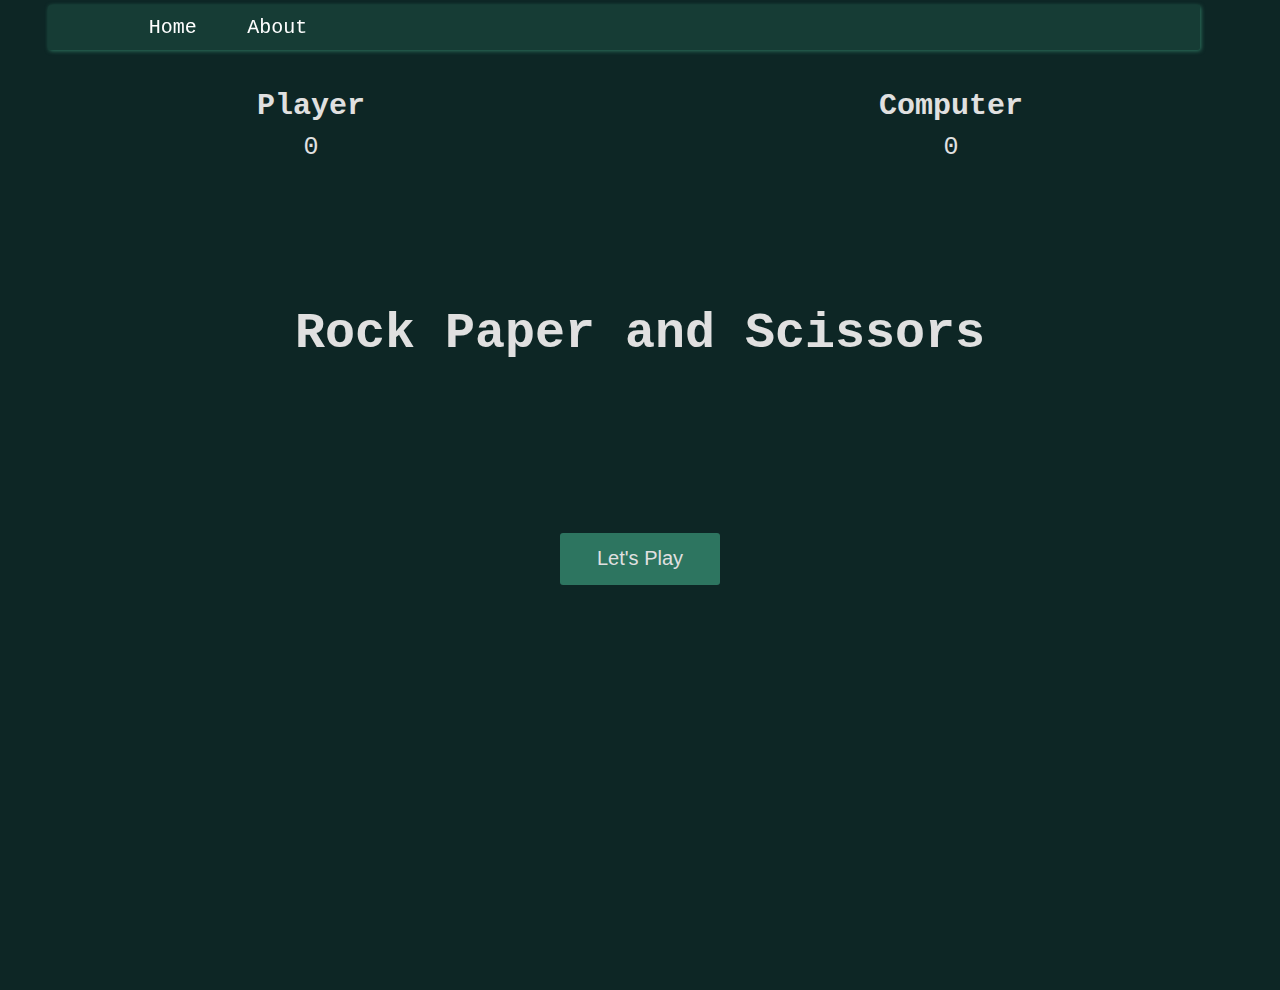
==== index.html @ fb76860c "Initial commit commited" ====
<!DOCTYPE html>
<html lang="en">
  <head>
    <meta charset="UTF-8" />
    <meta name="viewport" content="width=device-width, initial-scale=1.0" />
    <meta http-equiv="X-UA-Compatible" content="ie=edge" />
    <link rel="stylesheet" href="./style.css" />
    <title>Rock paper and scissors</title>
  </head>
  <body>
    <nav class="navbar">
      <div class="logo">

      </div>
      <ul class="links">
        <li><a href="#">Home</a></li>
        <li><a href="#">About</a></li>
      </ul>
    </nav>
    <section class="game">
      <div class="score">
        <div class="player-score">
          <h2>Player</h2>
          <p>0</p>
        </div>
        <div class="computer-score">
          <h2>Computer</h2>
          <p>0</p>
        </div>
      </div>

      <div class="intro">
        <h1>Rock Paper and Scissors</h1>
        <button>Let's Play</button>
      </div>

      <div class="match fadeOut">
        <h2 class="winner">Choose an option</h2>
        <div class="hands">
          <img class="player-hand" src="./assets/rock.png" alt="" />
          <img class="computer-hand" src="./assets/rock.png" alt="" />
        </div>
        <div class="options">
          <button class="rock">rock</button>
          <button class="paper">paper</button>
          <button class="scissors">scissors</button>
        </div>
      </div>
    </section>

    <script src="index.js"></script>
  </body>
</html>
---- style.css ----
* {
    margin: 0;
    padding: 0;
    box-sizing: border-box;
    /* font-family: 'Trebuchet MS', 'Lucida Sans Unicode', 'Lucida Grande', 'Lucida Sans', Arial, sans-serif; */
  }
  
  .navbar
  {
    height: 45px;
    width: 90%;
    background-color: hsl(162deg 44% 32% / 28%);
    position: fixed;
    margin: 5px 48px;
    border-radius: 3px;
    box-shadow: 1px 1px 4px hsl(162deg 44% 32%) ;
  }
  
  .navbar .links
  {
    display: flex;
    width: 260px;
    height: 45px;
    align-items: center;
    justify-content: space-evenly;
    color: white;
    margin-left: 50px;
  }
  
  .navbar .links li
  {
    list-style: none;
  }
  
  .navbar .links li a 
  {
    text-decoration: none;
    color: white;
    font-size: x-large;
    font-family: monospace;
  }
  
  section {
    padding-top: 40px;
    height: 110vh;
    background-color: hsl(177deg 48% 10%);
    font-family: monospace;
  }
  
  .score {
    color: rgb(224, 224, 224);
    height: 20vh;
    display: flex;
    justify-content: space-around;
    align-items: center;
  }
  .score h2 {
    font-size: 30px;
  }
  .score p {
    text-align: center;
    padding: 10px;
    font-size: 25px;
  }
  
  .intro {
    color: rgb(224, 224, 224);
    height: 50vh;
    display: flex;
    flex-direction: column;
    align-items: center;
    justify-content: space-around;
    transition: opacity 0.5s ease;
  }
  
  .intro h1 {
    font-size: 50px;
  }
  .intro button,
  .match button {
    width: 160px;
    height: 52px;
    background: none;
    border: none;
    color: rgb(224, 224, 224);
    font-size: 20px;
    background: rgb(45, 117, 96);
    border-radius: 3px;
    cursor: pointer;
  }
  
  .match {
    position: absolute;
    top: 50%;
    left: 50%;
    transform: translate(-50%, -50%);
    transition: opacity 0.5s ease ;
  }
  .winner {
    color: rgb(224, 224, 224);
    margin-top: 80px;
    text-align: center;
    font-size: 50px;
  }
  
  .hands,
  .options {
    display: flex;
    justify-content: space-around;
    align-items: center;
  }
  
  .player-hand {
    transform: rotateY(180deg);
  }
  
  div.fadeOut {
    opacity: 0;
    pointer-events: none;
  }
  
  div.fadeIn {
    opacity: 1;
    pointer-events: all;
  }
  
  @keyframes shakePlayer {
    0% {
      transform: rotateY(180deg) translateY(0px);
    }
    15% {
      transform: rotateY(180deg) translateY(-50px);
    }
    25% {
      transform: rotateY(180deg) translateY(0px);
    }
    35% {
      transform: rotateY(180deg) translateY(-50px);
    }
    50% {
      transform: rotateY(180deg) translateY(0px);
    }
    65% {
      transform: rotateY(180deg) translateY(-50px);
    }
    75% {
      transform: rotateY(180deg) translateY(0px);
    }
    85% {
      transform: rotateY(180deg) translateY(-50px);
    }
    100% {
      transform: rotateY(180deg) translateY(0px);
    }
  }
  
  @keyframes shakeComputer {
    0% {
      transform: translateY(0px);
    }
    15% {
      transform: translateY(-50px);
    }
    25% {
      transform: translateY(0px);
    }
    35% {
      transform: translateY(-50px);
    }
    50% {
      transform: translateY(0px);
    }
    65% {
      transform: translateY(-50px);
    }
    75% {
      transform: translateY(0px);
    }
    85% {
      transform: translateY(-50px);
    }
    100% {
      transform: translateY(0px);
    }
  }
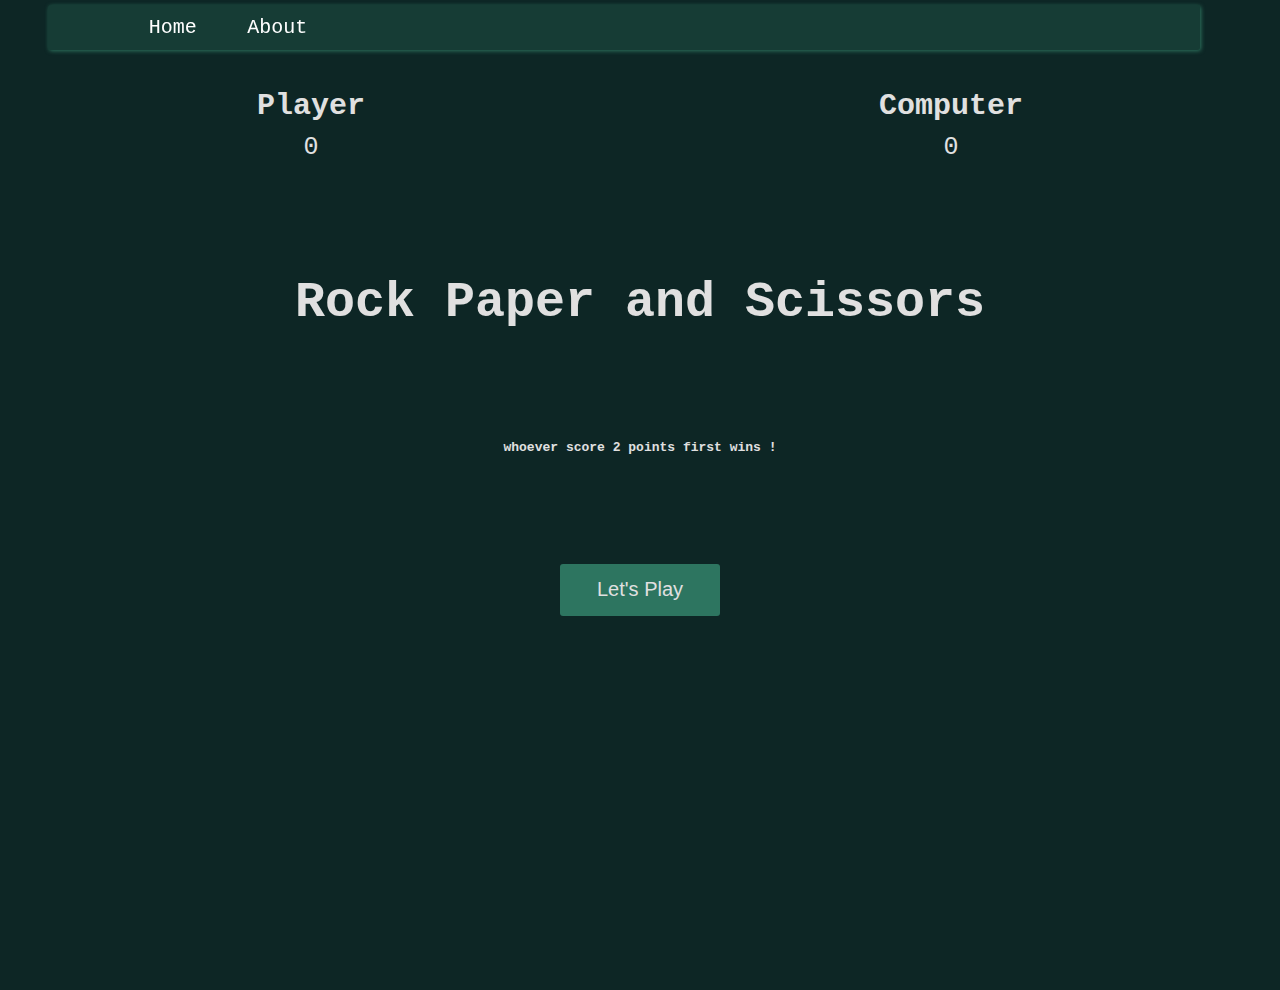
==== commit 0ec01547: "Overall modified" ====
--- a/index.html
+++ b/index.html
@@ -13,7 +13,7 @@
 
       </div>
       <ul class="links">
-        <li><a href="#">Home</a></li>
+        <li><a href="index.html">Home</a></li>
         <li><a href="#">About</a></li>
       </ul>
     </nav>
@@ -30,12 +30,16 @@
       </div>
 
       <div class="intro">
-        <h1>Rock Paper and Scissors</h1>
+        <h1>Rock Paper and Scissors <br>
+        <h4>whoever score 2 points first wins !</h4></h1>
         <button>Let's Play</button>
       </div>
 
       <div class="match fadeOut">
         <h2 class="winner">Choose an option</h2>
+        <audio  class="audio_background" >
+          <source src="/assets/peritune-spook4.mp3">
+        </audio>
         <div class="hands">
           <img class="player-hand" src="./assets/rock.png" alt="" />
           <img class="computer-hand" src="./assets/rock.png" alt="" />
@@ -48,6 +52,6 @@
       </div>
     </section>
 
-    <script src="index.js"></script>
+    <script src="main.js"></script>
   </body>
 </html>